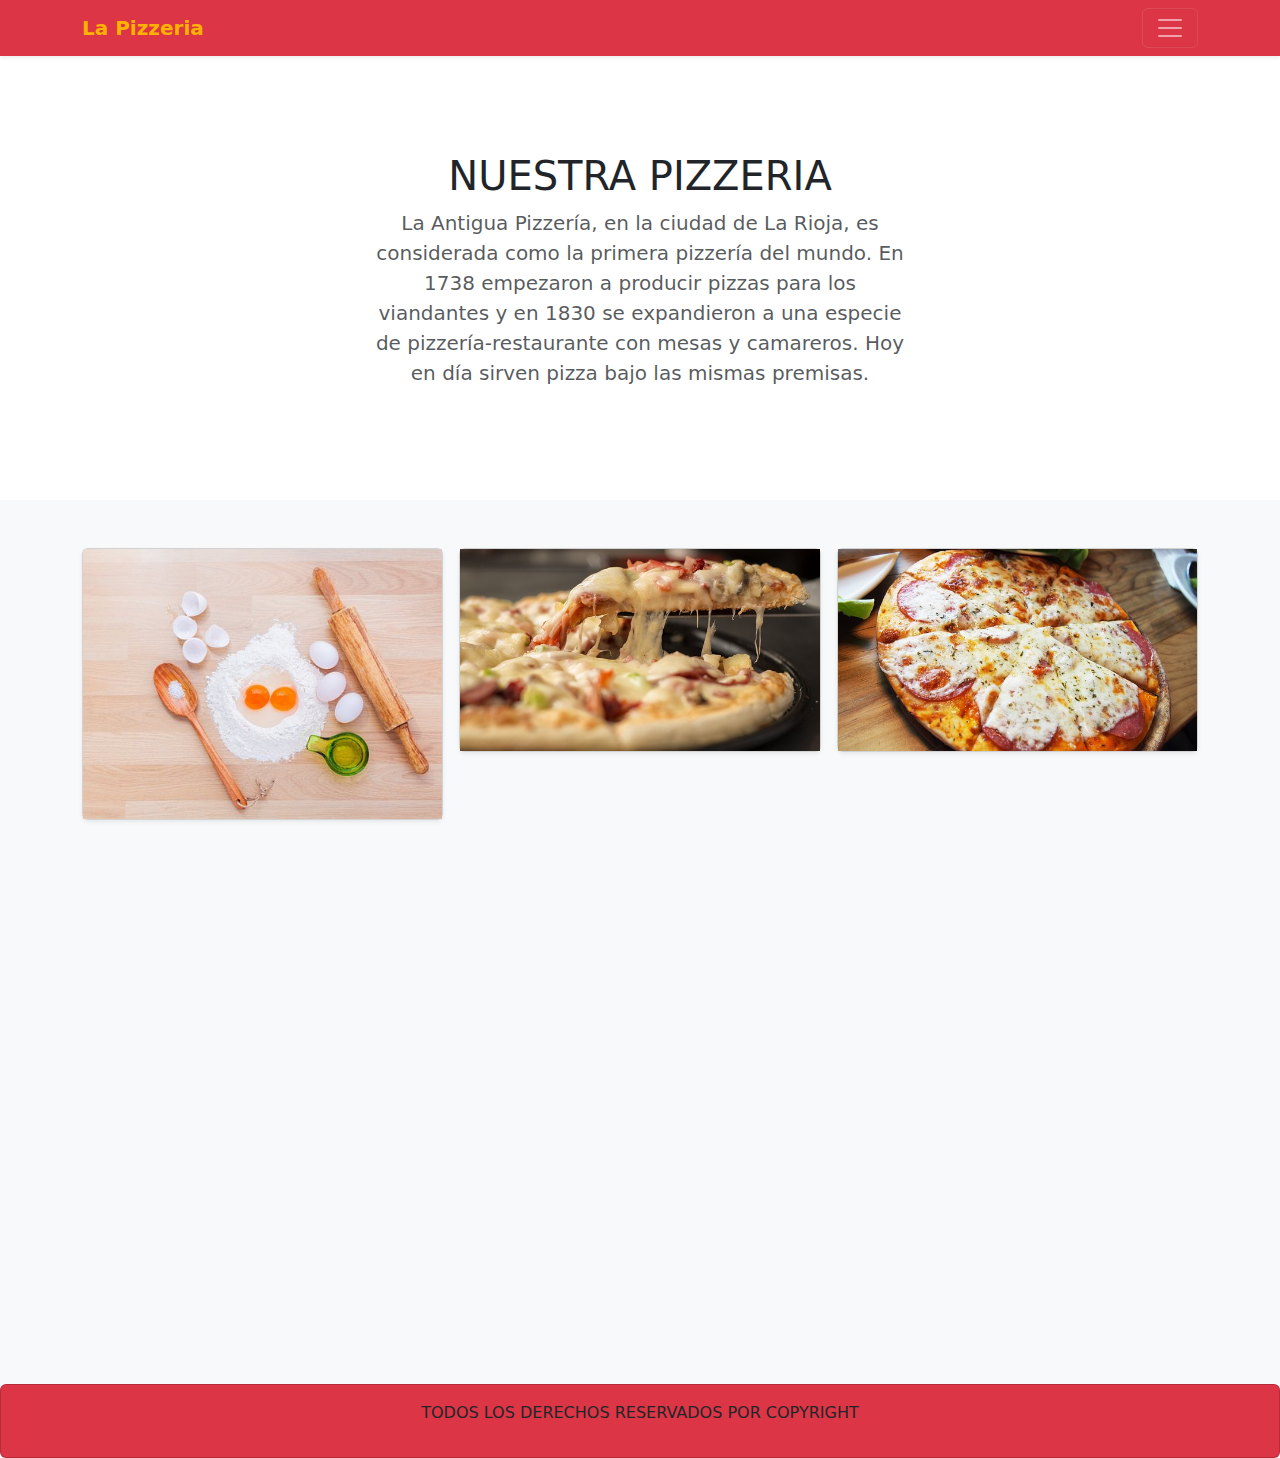
==== index.html @ 95e76a32 "SegundaPreEntrega" ====
<!doctype html>
<html lang="es">
  <head>
    <meta charset="utf-8">
    <meta name="viewport" content="width=device-width, initial-scale=1">
    <meta name="description" content="">
    <meta name="author" content="Mark Otto, Jacob Thornton, and Bootstrap contributors">
    <meta name="generator" content="Hugo 0.108.0">
    <title>La Pizzeria</title>
    <link rel="shortcut icon" href="./img/pizza3.jpg" type="image/x-icon">
    <link href="https://cdn.jsdelivr.net/npm/bootstrap@5.3.0-alpha1/dist/css/bootstrap.min.css"     
        rel="stylesheet" integrity="sha384- 
        GLhlTQ8iRABdZLl6O3oVMWSktQOp6b7In1Zl3/Jr59b6EGGoI1aFkw7cmDA6j6gD" 
        crossorigin="anonymous">
    <link rel="stylesheet" href="https://unpkg.com/aos@next/dist/aos.css" />
    <link rel="stylesheet" href="https://cdnjs.cloudflare.com/ajax/libs/font-awesome/6.2.1/css/all.min.css" integrity="sha512-MV7K8+y+gLIBoVD59lQIYicR65iaqukzvf/nwasF0nqhPay5w/9lJmVM2hMDcnK1OnMGCdVK+iQrJ7lzPJQd1w==" crossorigin="anonymous" referrerpolicy="no-referrer" />
    <link rel="stylesheet" href="./Styles/style.css">
    
    
  </head>

  
  <body>
    
<header>

  <div class="collapse bg-dark" id="navbarHeader">
    <div class="container">
      <div class="row">
        <div class="col-sm-8 col-md-7 py-4">
        </div>
        <div class="col-sm-4 offset-md-1 py-4">
            <ul class="list-unstyled">
            <li><a href="./index.html" class="text-white">INICIO</a></li>
            <li><a href="./Pages/dondeestamos.html" class="text-white">¿DONDE ESTAMOS?</a></li>
          </ul>
        </div>
      </div>
    </div>
  </div>
  <div class="navbar navbar-dark bg-danger shadow-sm">
    <div class="container">
      <a href="./index.html" class="navbar-brand d-flex align-items-center">
        
        <strong>La Pizzeria</strong>
      </a>
      <button class="navbar-toggler" type="button" data-bs-toggle="collapse" data-bs-target="#navbarHeader" aria-controls="navbarHeader" aria-expanded="false" aria-label="Toggle navigation">
        <span class="navbar-toggler-icon"></span>
      </button>
    </div>
  </div>
</header>

<main>

  <section class="py-5 text-center container">
    <div class="row py-lg-5">
      <div class="col-lg-6 col-md-8 mx-auto" >
        <h1 class="fw-light">NUESTRA PIZZERIA</h1>
        <p class="lead text-muted">La Antigua Pizzería, en la ciudad de La Rioja, es considerada como la primera pizzería del mundo. En 1738 empezaron a producir pizzas para los viandantes y en 1830 se expandieron a una especie de pizzería-restaurante con mesas y camareros. Hoy en día sirven pizza bajo las mismas premisas.</p>
        
      </div>
    </div>
  </section>

  <div class="album py-5 bg-light">
    <div class="container">

      <div class="row row-cols-1 row-cols-sm-2 row-cols-md-3 g-3">

        <div class="col">
          <div class="card shadow-sm" data-aos="zoom-in">
            <img src="./img/a.jpg" alt="">
          </div>
        </div>

        <div class="col">
          <div class="card shadow-sm" data-aos="zoom-in">
            <img src="./img/b.jpg" alt="">
          </div>
        </div>

        <div class="col">
          <div class="card shadow-sm" data-aos="zoom-in">
            <img src="./img/c.jpg" alt="">
          </div>
        </div>

        <div class="col">
          <div class="card shadow-sm" data-aos="zoom-in">
            <img src="./img/d.jpg" alt="">
          </div>
        </div>

        <div class="col">
          <div class="card shadow-sm" data-aos="zoom-in">
            <img src="./img/e.jpg" alt="">
          </div>
        </div>

        <div class="col">
          <div class="card shadow-sm" data-aos="zoom-in">
            <img src="./img/f.jpg" alt="">
          </div>
        </div>

        <div class="col">
          <div class="card shadow-sm" data-aos="zoom-in">
            <img src="./img/g.jpg" alt="">
          </div>
        </div>

        <div class="col">
          <div class="card shadow-sm" data-aos="zoom-in">
            <img src="./img/fondo2.jpg" alt="">
          </div>
        </div>
        <div class="col">

          <div class="card shadow-sm" data-aos="zoom-in">
            <img src="./img/pizza1.jpg" alt="">
          </div>
        </div>
        
      </div>
    </div>
  </div>

</main>

<div class="card d-flex d-flex justify-content-center align-items-center bg-danger">

  <div class="card-body">
    
      <p>TODOS LOS DERECHOS RESERVADOS POR COPYRIGHT</p>
      <footer class="d-flex justify-content-center align-items-center bg-danger fs-3 grid gap-3 ">
        <i class="fa-brands fa-facebook-f text-warning"></i>
        <i class="fa-brands fa-instagram text-warning"></i> 
      </footer>
    
  </div>
</div>


   

<script src="https://cdn.jsdelivr.net/npm/bootstrap@5.3.0-alpha1/dist/js/bootstrap.bundle.min.js" integrity="sha384-w76AqPfDkMBDXo30jS1Sgez6pr3x5MlQ1ZAGC+nuZB+EYdgRZgiwxhTBTkF7CXvN" crossorigin="anonymous"></script>
<script src="https://unpkg.com/aos@next/dist/aos.js"></script>
<script>
  AOS.init({
    easing: 'ease-out-back',
    duration: 1000
  });
</script>
  </body>
</html>
---- Styles/style.css ----
.bd-placeholder-img {
    font-size: 1.125rem;
    text-anchor: middle;
    -webkit-user-select: none;
    -moz-user-select: none;
    user-select: none;
  }

  @media (min-width: 768px) {
    .bd-placeholder-img-lg {
      font-size: 3.5rem;
    }
  }

  .b-example-divider {
    height: 3rem;
    background-color: rgba(201, 7, 7, 0.642);
    border: solid rgba(0, 0, 0, .15);
    border-width: 1px 0;
    box-shadow: inset 0 .5em 1.5em rgba(0, 0, 0, .1), inset 0 .125em .5em rgba(0, 0, 0, .15);
  }

  .container a{
    color: rgb(255, 179, 0);
}
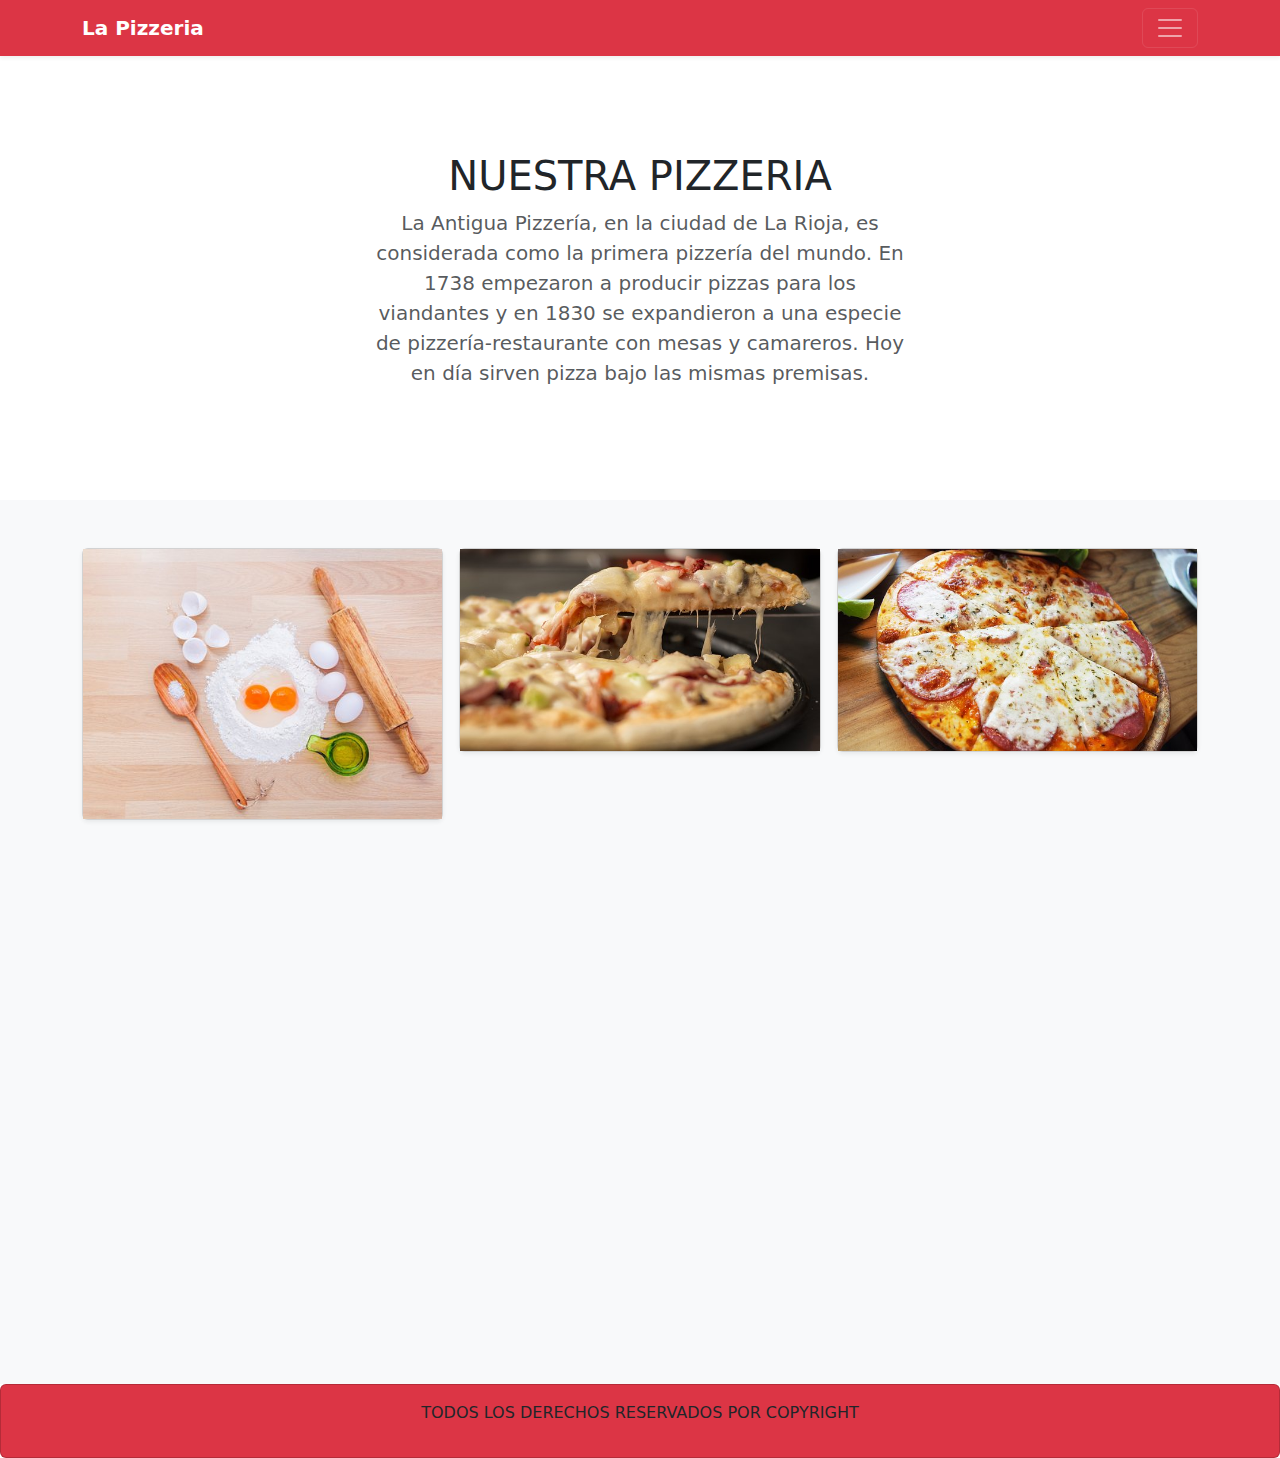
==== commit 4e73a264: "TerceraPreEntrega" ====
--- a/index.html
+++ b/index.html
@@ -8,13 +8,10 @@
     <meta name="generator" content="Hugo 0.108.0">
     <title>La Pizzeria</title>
     <link rel="shortcut icon" href="./img/pizza3.jpg" type="image/x-icon">
-    <link href="https://cdn.jsdelivr.net/npm/bootstrap@5.3.0-alpha1/dist/css/bootstrap.min.css"     
-        rel="stylesheet" integrity="sha384- 
-        GLhlTQ8iRABdZLl6O3oVMWSktQOp6b7In1Zl3/Jr59b6EGGoI1aFkw7cmDA6j6gD" 
-        crossorigin="anonymous">
+    <link rel="stylesheet" href="./css/custom.css">
     <link rel="stylesheet" href="https://unpkg.com/aos@next/dist/aos.css" />
     <link rel="stylesheet" href="https://cdnjs.cloudflare.com/ajax/libs/font-awesome/6.2.1/css/all.min.css" integrity="sha512-MV7K8+y+gLIBoVD59lQIYicR65iaqukzvf/nwasF0nqhPay5w/9lJmVM2hMDcnK1OnMGCdVK+iQrJ7lzPJQd1w==" crossorigin="anonymous" referrerpolicy="no-referrer" />
-    <link rel="stylesheet" href="./Styles/style.css">
+    
     
     
   </head>
@@ -33,6 +30,9 @@
             <ul class="list-unstyled">
             <li><a href="./index.html" class="text-white">INICIO</a></li>
             <li><a href="./Pages/dondeestamos.html" class="text-white">¿DONDE ESTAMOS?</a></li>
+            <li><a href="./Pages/eventos.html" class="text-white">EVENTOS</a></li>
+            <li><a href="./Pages/trabajaconnosotros.html" class="text-white">TRABAJA CON NOSOTROS</a></li>
+            <li><a href="./Pages/historia.html" class="text-white">HISTORIA</a></li>
           </ul>
         </div>
       </div>
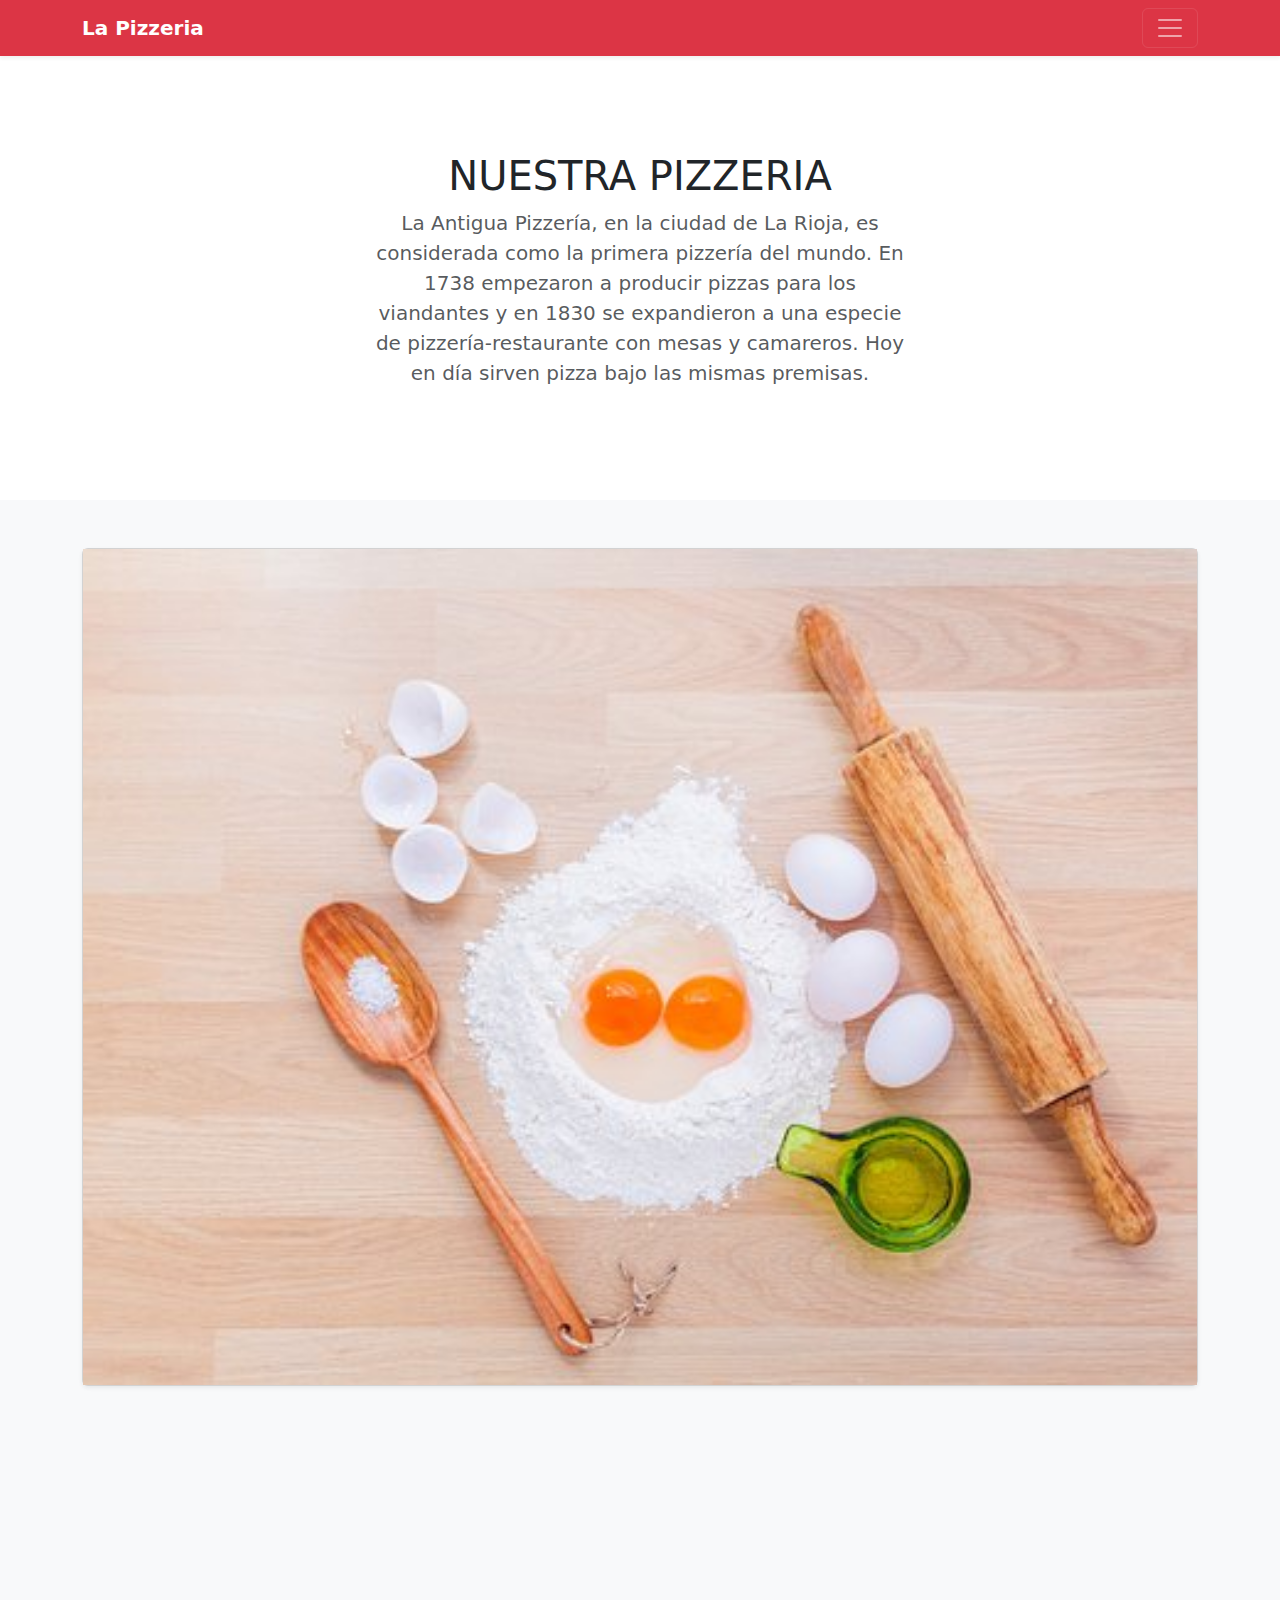
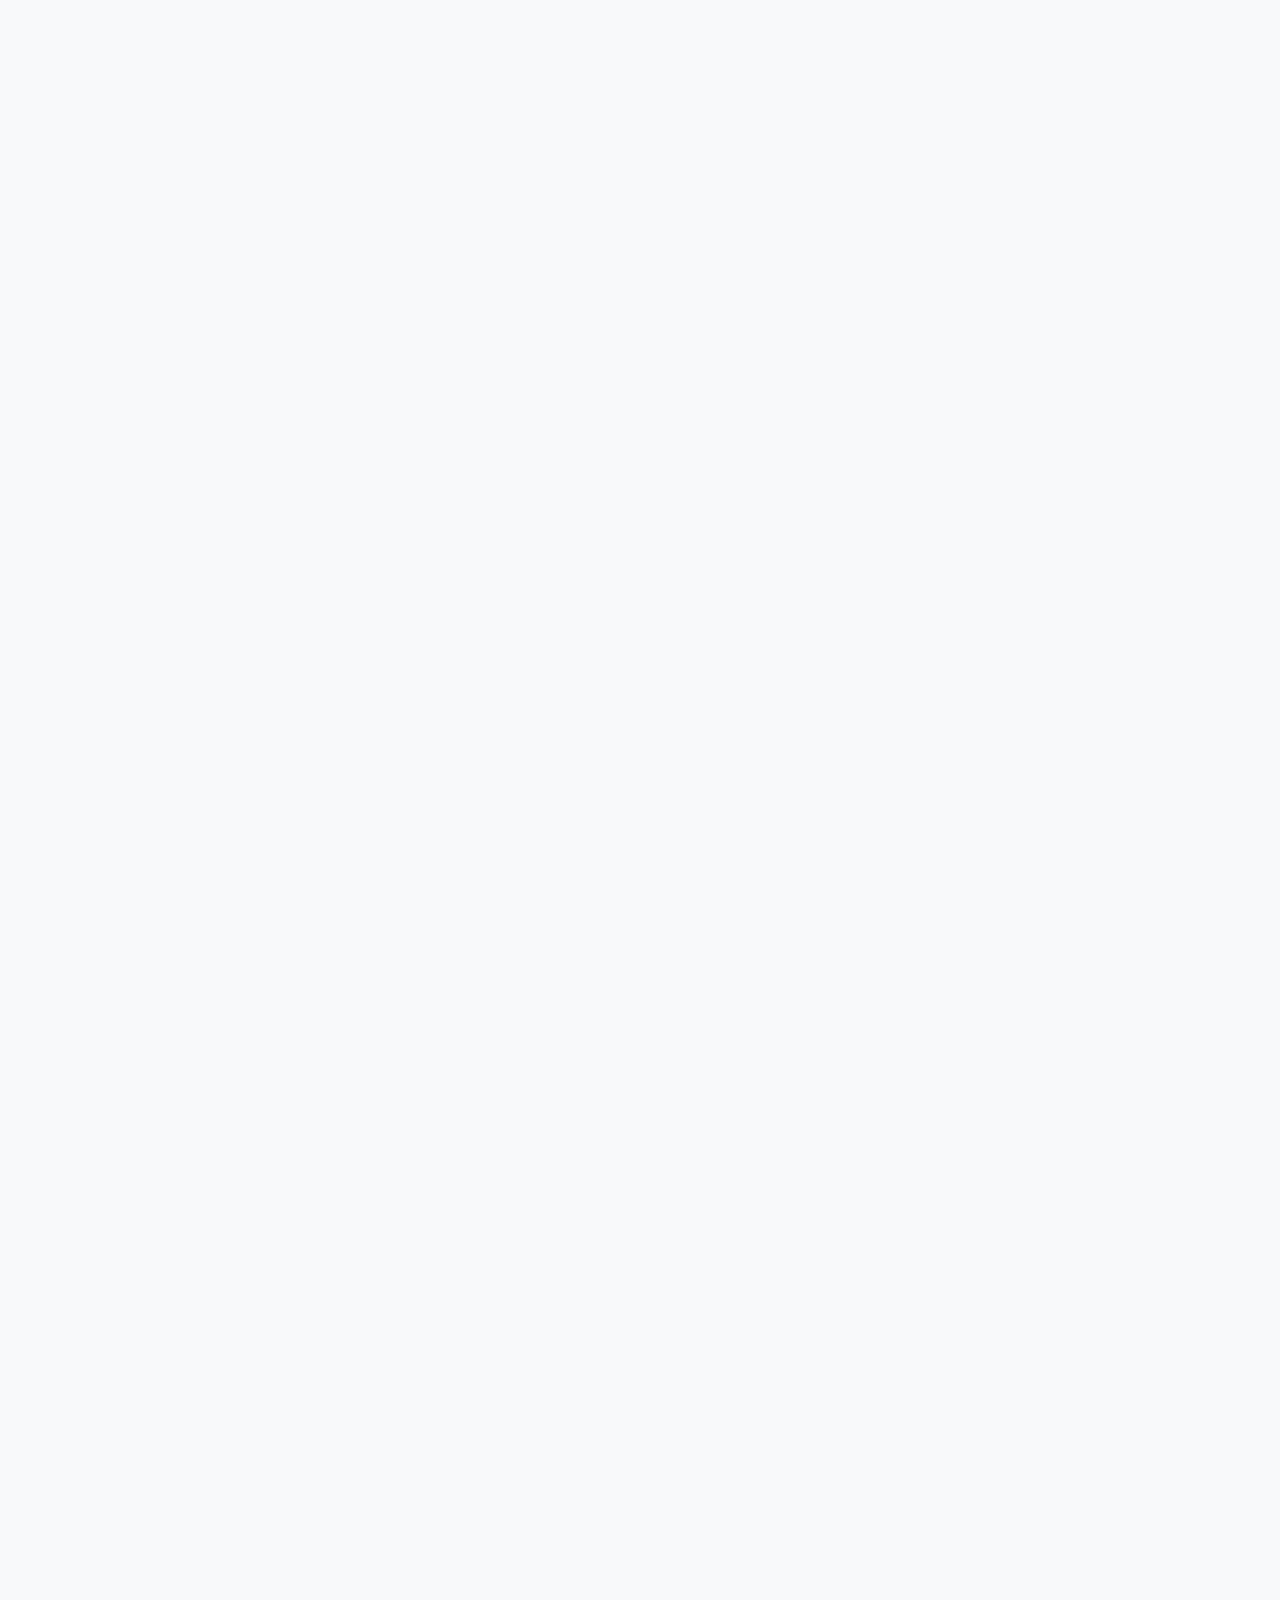
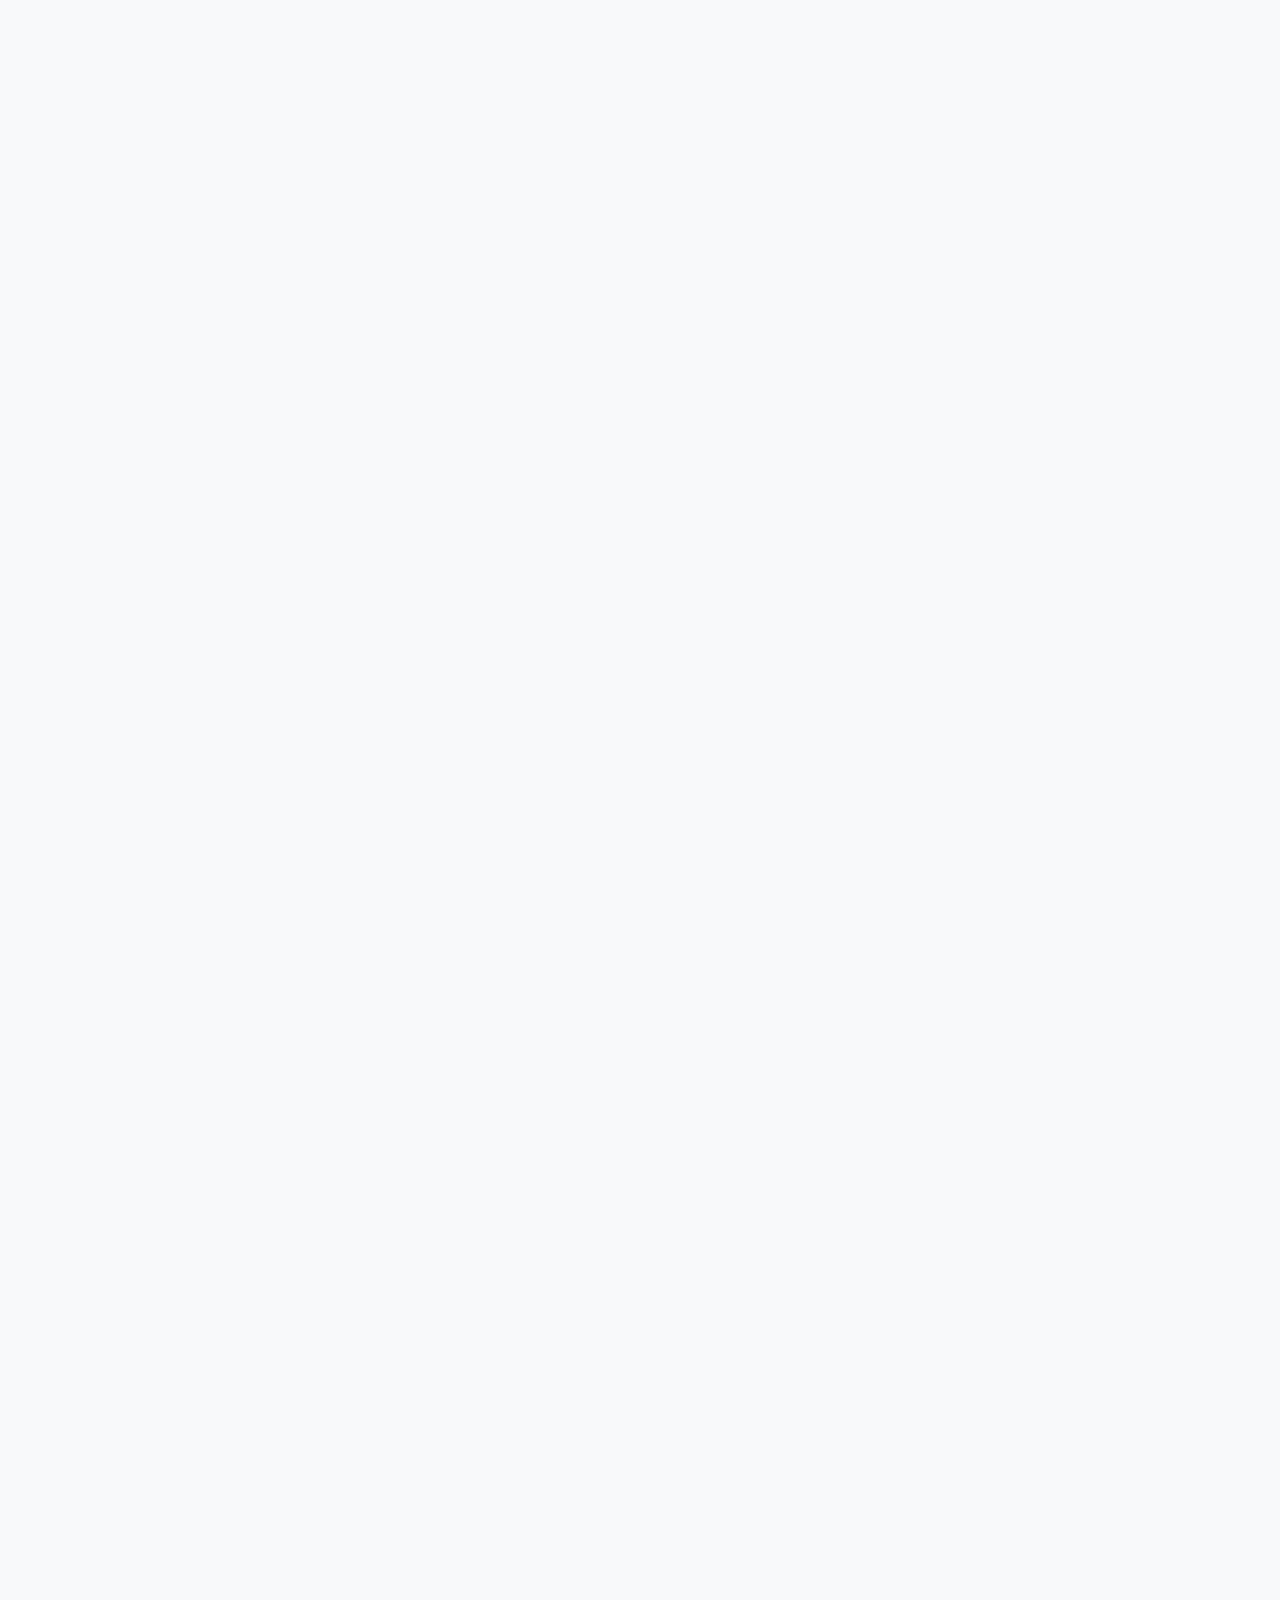
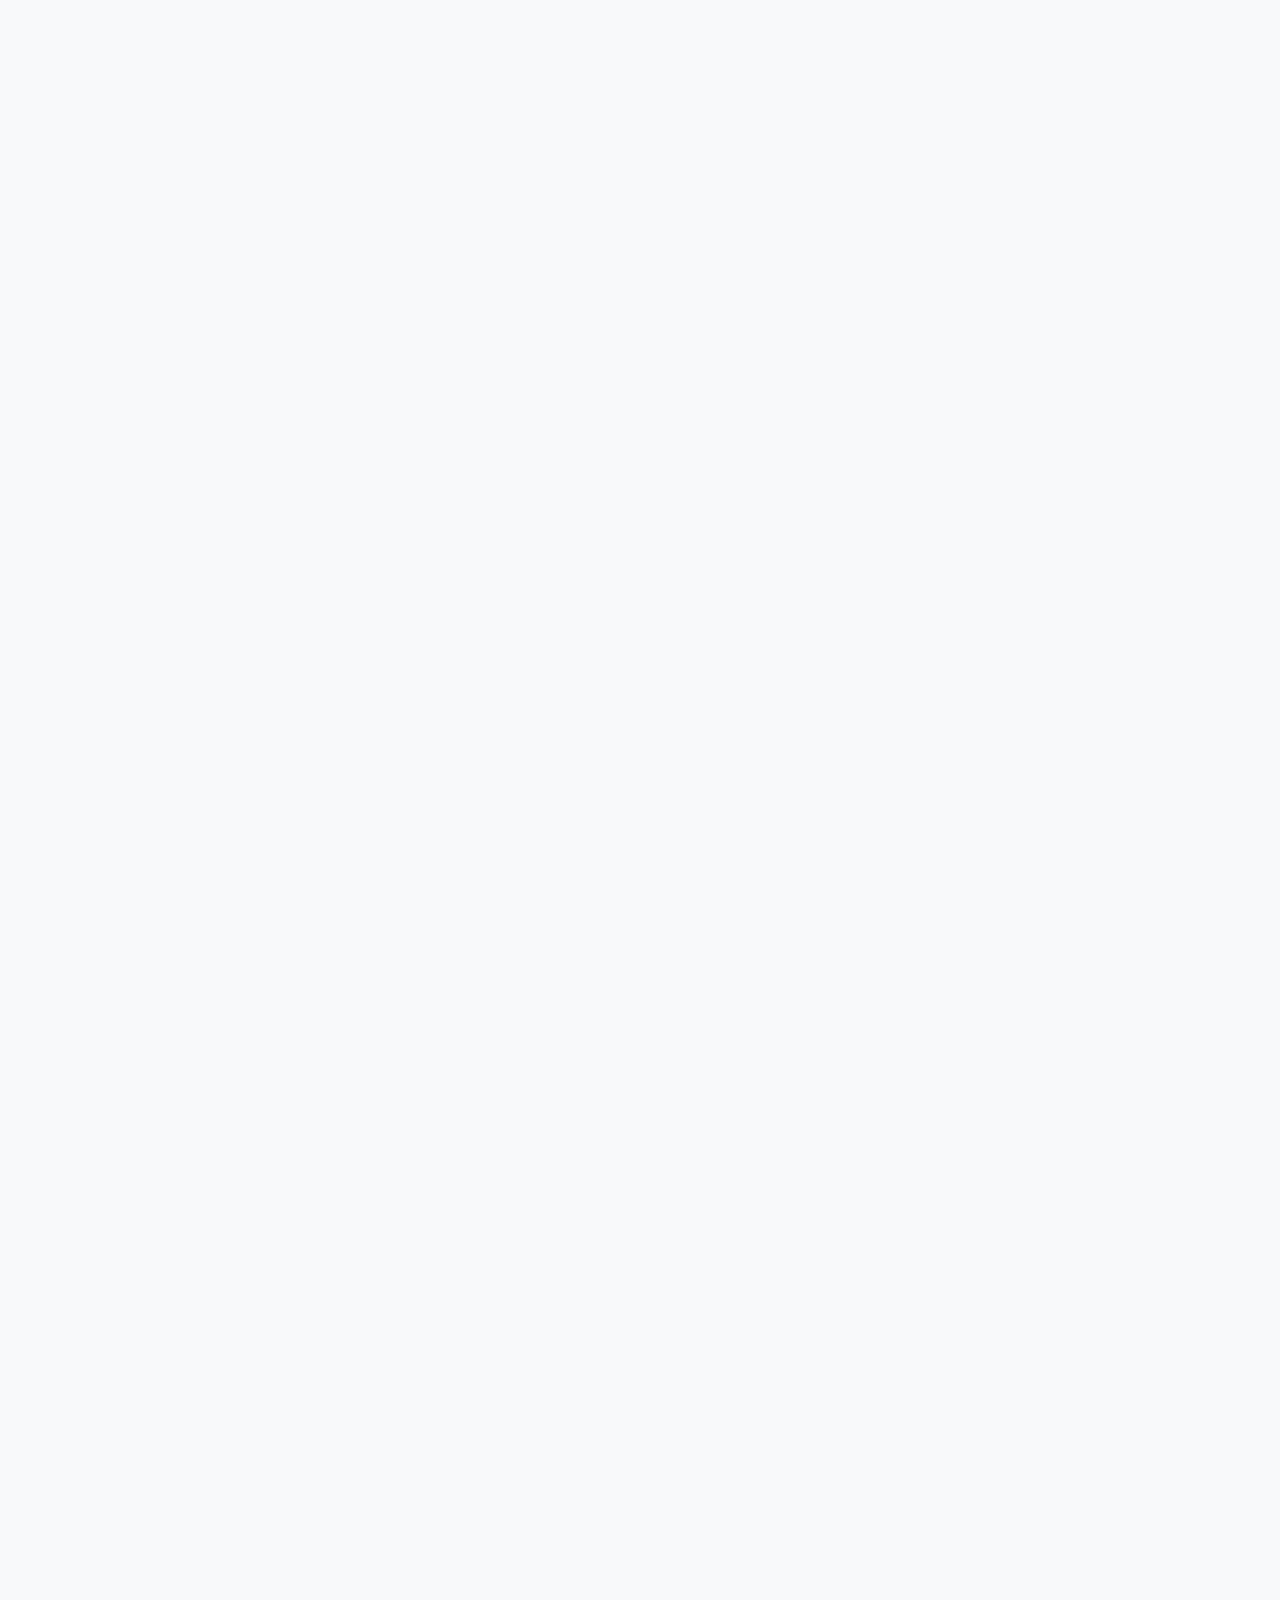
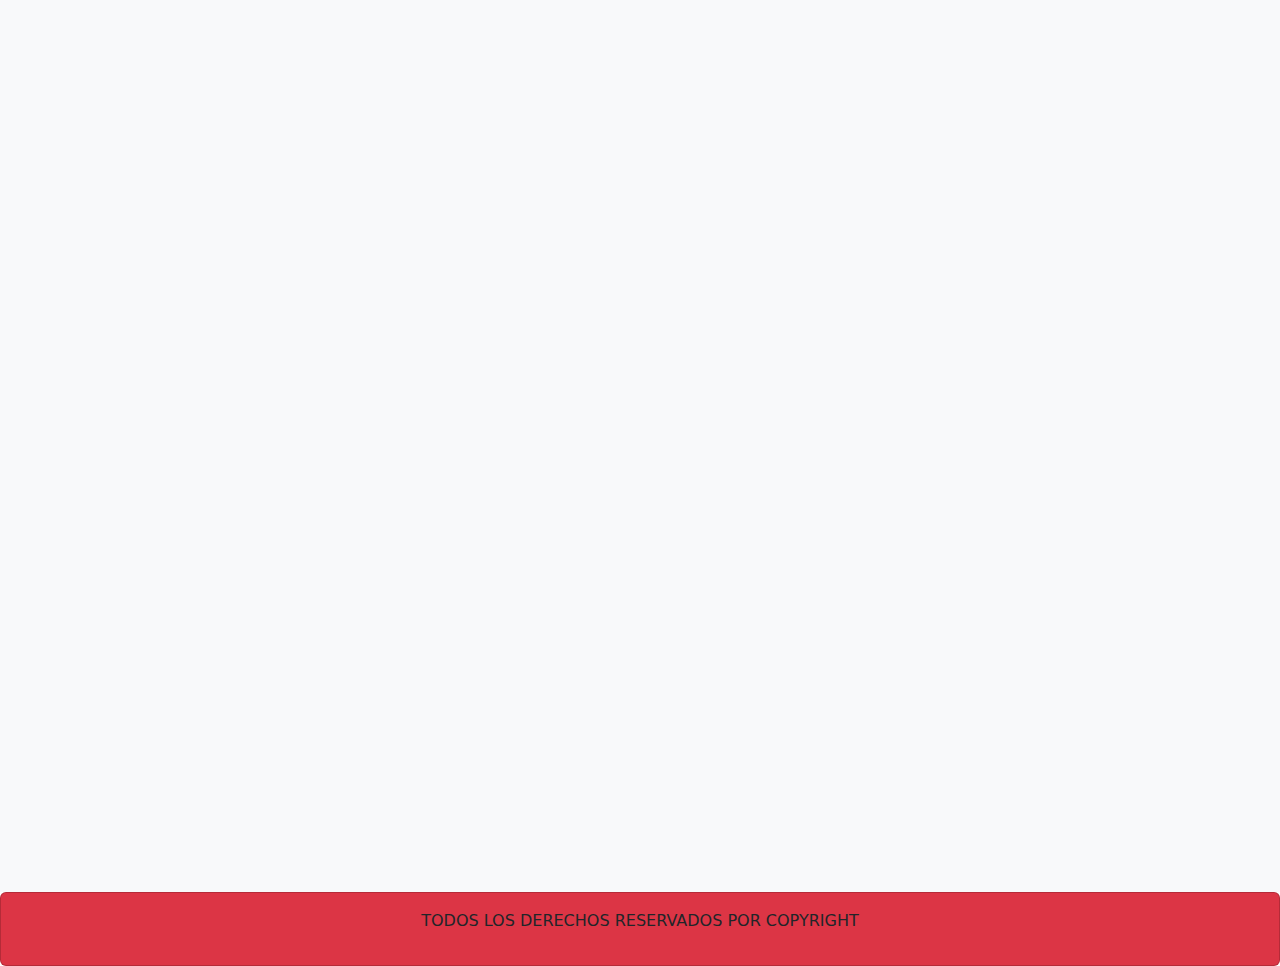
==== commit 02587391: "TrabajoFinal" ====
--- a/index.html
+++ b/index.html
@@ -3,15 +3,16 @@
   <head>
     <meta charset="utf-8">
     <meta name="viewport" content="width=device-width, initial-scale=1">
-    <meta name="description" content="">
+    <meta name="description" content="La mejor pizza de Argentina">
+    <meta name="keywords" content="trabajo, empleo, postular, pizzero, mozo, pizza">
     <meta name="author" content="Mark Otto, Jacob Thornton, and Bootstrap contributors">
     <meta name="generator" content="Hugo 0.108.0">
-    <title>La Pizzeria</title>
+    <title>La Pizzeria - Inicio</title>
     <link rel="shortcut icon" href="./img/pizza3.jpg" type="image/x-icon">
     <link rel="stylesheet" href="./css/custom.css">
     <link rel="stylesheet" href="https://unpkg.com/aos@next/dist/aos.css" />
     <link rel="stylesheet" href="https://cdnjs.cloudflare.com/ajax/libs/font-awesome/6.2.1/css/all.min.css" integrity="sha512-MV7K8+y+gLIBoVD59lQIYicR65iaqukzvf/nwasF0nqhPay5w/9lJmVM2hMDcnK1OnMGCdVK+iQrJ7lzPJQd1w==" crossorigin="anonymous" referrerpolicy="no-referrer" />
-    
+    <link href="https://cdn.jsdelivr.net/npm/bootstrap@5.3.0-alpha1/dist/css/bootstrap.min.css" rel="stylesheet" integrity="sha384-GLhlTQ8iRABdZLl6O3oVMWSktQOp6b7In1Zl3/Jr59b6EGGoI1aFkw7cmDA6j6gD" crossorigin="anonymous">
     
     
   </head>
@@ -66,7 +67,7 @@
   <div class="album py-5 bg-light">
     <div class="container">
 
-      <div class="row row-cols-1 row-cols-sm-2 row-cols-md-3 g-3">
+      <div class="row row-cols-1 row-cols-sm-2 row-cols-md-1 g-3">
 
         <div class="col">
           <div class="card shadow-sm" data-aos="zoom-in">
